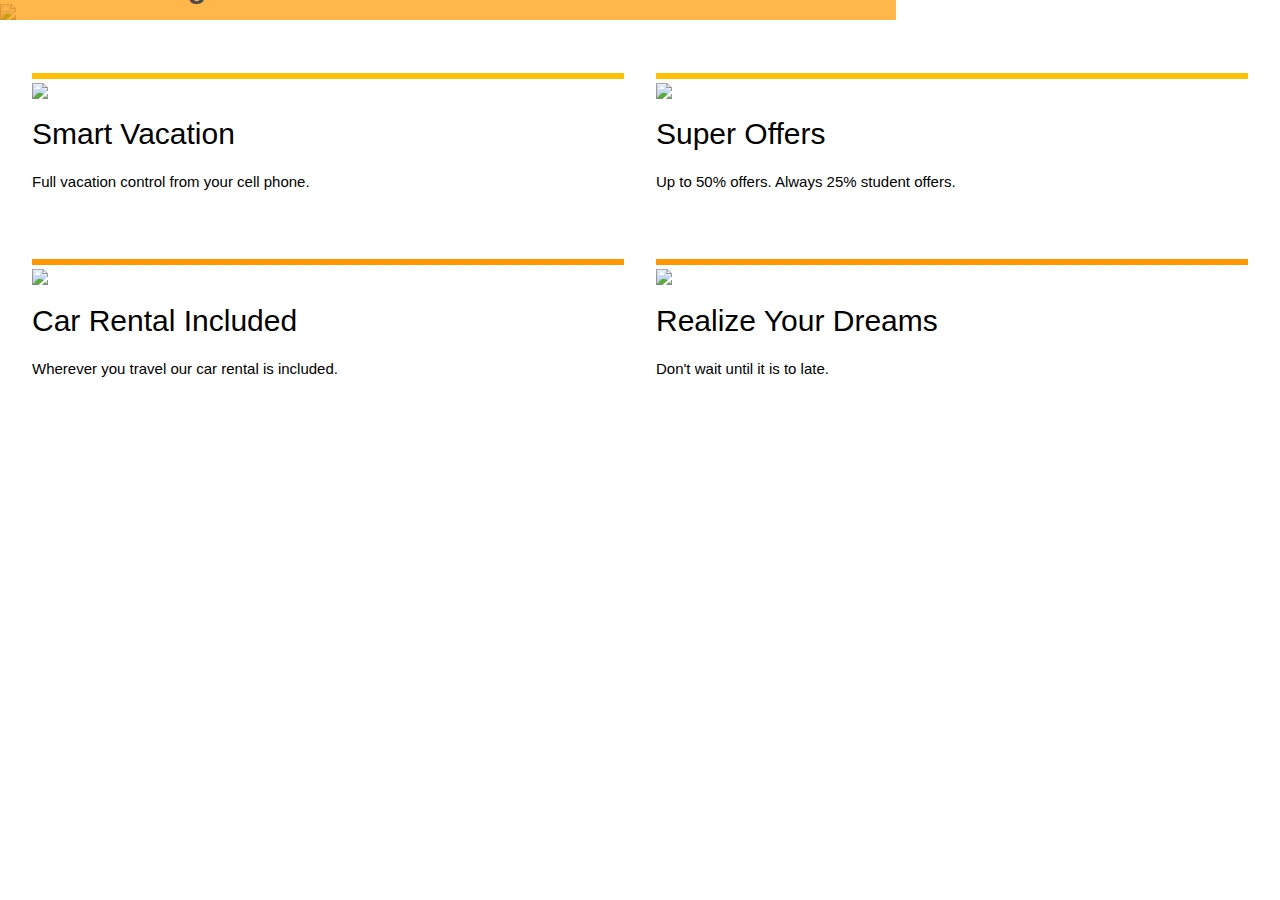
==== index.html @ c0e0bb32 "Create index.html" ====
<!DOCTYPE html>
<html>
<head>
<title>W3.CSS Template</title>
<meta charset="UTF-8">
<meta name="viewport" content="width=device-width, initial-scale=1">
<link rel="stylesheet" href="https://www.w3schools.com/w3css/4/w3.css">
</head>
<body>

<div class="w3-display-container" style="margin-bottom:50px">
  <img src="/w3images/beach3.jpg" style="width:100%">
  <div class="w3-display-bottomleft w3-container w3-amber w3-hover-orange w3-hide-small"
   style="bottom:10%;opacity:0.7;width:70%">
  <h2><b>4 Good Reasons<br>For travelling with us</b></h2>
</div>
</div>

<div class="w3-row w3-container" style="margin:50px 0">
<div class="w3-half w3-container">
  <div class="w3-topbar w3-border-amber">
    <img src="/w3images/cellphone.jpg" style="width:100%">
    <h2>Smart Vacation</h2>
    <p>Full vacation control from your cell phone.</p>
  </div>
</div>

<div class="w3-half w3-container">
  <div class="w3-topbar w3-border-amber">
    <img src="/w3images/sealions.jpg" style="width:100%">
    <h2>Super Offers</h2>
    <p>Up to 50% offers. Always 25% student offers.</p>
  </div>
</div>
</div>

<div class="w3-row w3-container" style="margin:50px 0">
<div class="w3-half w3-container">
  <div class="w3-topbar w3-border-orange">
    <img src="/w3images/truck.jpg" style="width:100%">
    <h2>Car Rental Included</h2>
    <p>Wherever you travel our car rental is included.</p>
  </div>
</div>

<div class="w3-half w3-container">
  <div class="w3-topbar w3-border-orange">
    <img src="/w3images/nowornever.jpg" style="width:100%">
    <h2>Realize Your Dreams</h2>
    <p>Don't wait until it is to late.</p>
    </div>
</div>
</div>

</body>
</html>
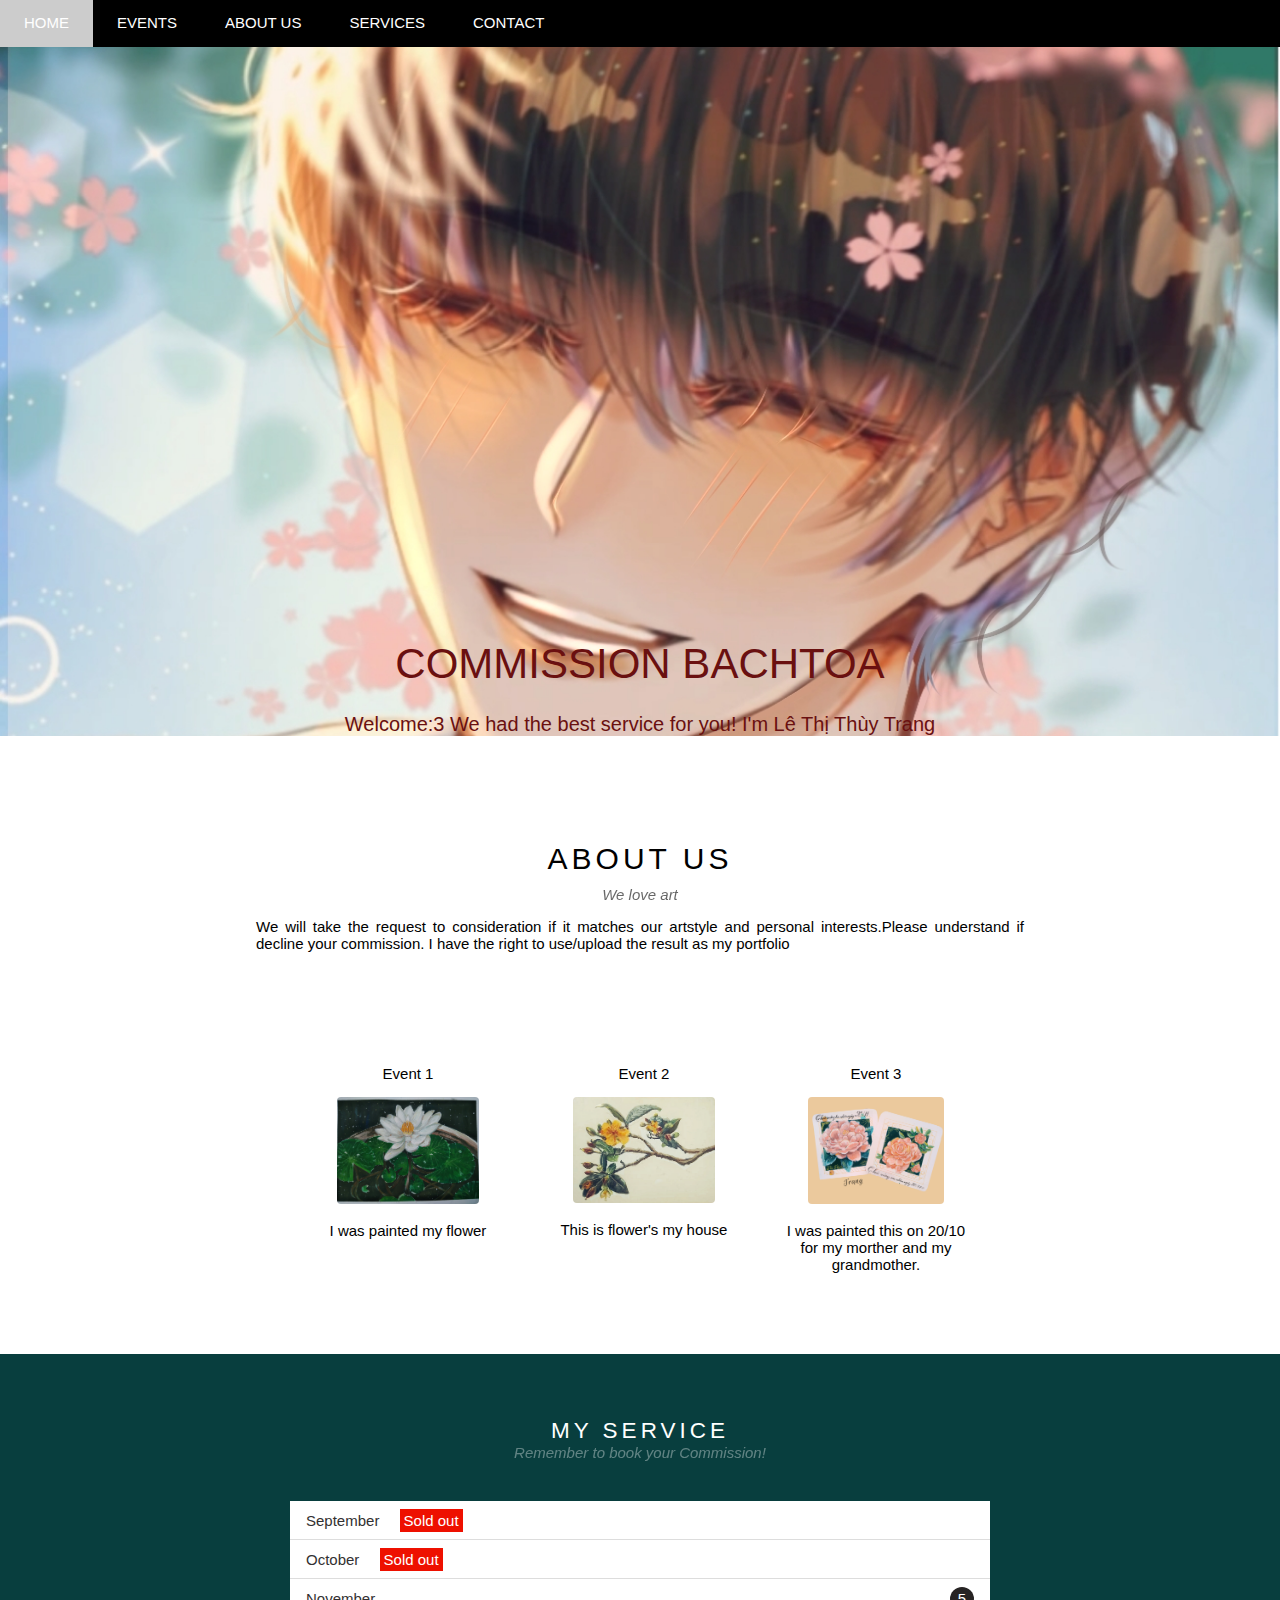
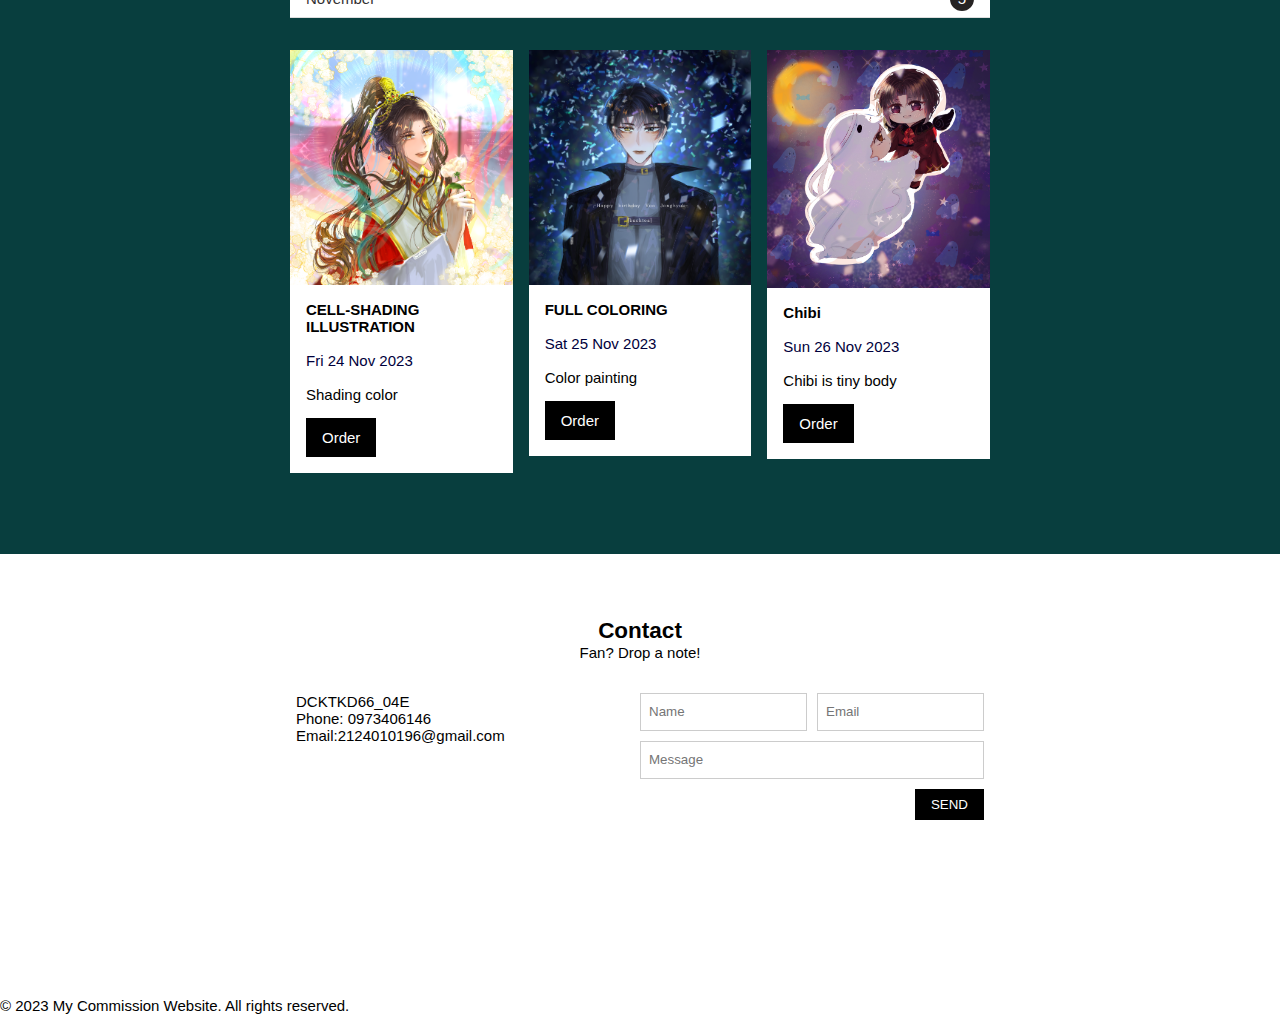
==== commit d7c99c36: "thay doi" ====
--- a/index.html
+++ b/index.html
@@ -1,56 +1,146 @@
 <!DOCTYPE html>
-<html>
+<html lang="en">
 <head>
-<title>W3.CSS Template</title>
-<meta charset="UTF-8">
-<meta name="viewport" content="width=device-width, initial-scale=1">
-<link rel="stylesheet" href="https://www.w3schools.com/w3css/4/w3.css">
+    <meta charset="UTF-8">
+    <meta name="viewport" content="width=device-width, initial-scale=1.0">
+    <title>Commission Open</title>
+    <link rel="stylesheet" href="./css/style.css">
+
 </head>
 <body>
-
-<div class="w3-display-container" style="margin-bottom:50px">
-  <img src="/w3images/beach3.jpg" style="width:100%">
-  <div class="w3-display-bottomleft w3-container w3-amber w3-hover-orange w3-hide-small"
-   style="bottom:10%;opacity:0.7;width:70%">
-  <h2><b>4 Good Reasons<br>For travelling with us</b></h2>
+    <div class="header">
+        
+        <div class="nav">
+            </a>
+        <ul class="nav_items">
+        <li class="nav_item"><a href="">Home</a></li>
+        <li class="nav_item"><a href="#events">Events</a></li>
+        <li class="nav_item"><a href="#about">About Us</a></li>
+        <li class="nav_item"><a href="#services">Services</a></li>
+        <li class="nav_item"><a href="#contact">Contact</a></li>
+        </ul>
+        <a href="" class="search-button">
+            <i class="fa-solid fa-magnifying-glass"></i>
+        </a>
+    </div>
+   
+</div>
+ </div>   
+ <div class="banner" id="banner" >
+    <div class="text-banner">
+        <div class="text-heading">COMMISSION BACHTOA</div>
+        <div class="text-dcr">Welcome:3 We had the best service for you! I'm Lê Thị Thùy Trang</div>
+    </div>
+ </div>
+    </div>
+</div>
 </div>
 </div>
 
-<div class="w3-row w3-container" style="margin:50px 0">
-<div class="w3-half w3-container">
-  <div class="w3-topbar w3-border-amber">
-    <img src="/w3images/cellphone.jpg" style="width:100%">
-    <h2>Smart Vacation</h2>
-    <p>Full vacation control from your cell phone.</p>
-  </div>
-</div>
-
-<div class="w3-half w3-container">
-  <div class="w3-topbar w3-border-amber">
-    <img src="/w3images/sealions.jpg" style="width:100%">
-    <h2>Super Offers</h2>
-    <p>Up to 50% offers. Always 25% student offers.</p>
-  </div>
-</div>
-</div>
-
-<div class="w3-row w3-container" style="margin:50px 0">
-<div class="w3-half w3-container">
-  <div class="w3-topbar w3-border-orange">
-    <img src="/w3images/truck.jpg" style="width:100%">
-    <h2>Car Rental Included</h2>
-    <p>Wherever you travel our car rental is included.</p>
-  </div>
-</div>
-
-<div class="w3-half w3-container">
-  <div class="w3-topbar w3-border-orange">
-    <img src="/w3images/nowornever.jpg" style="width:100%">
-    <h2>Realize Your Dreams</h2>
-    <p>Don't wait until it is to late.</p>
+ <div class="main">
+    <div class="about"></div>
+    <div class="main">
+        <div class="about" id="about">
+        <h2 class="about__title">About Us</h2>
+        <p class="about__desc">We love art</p>
+        <p class="about__content">We will take the request to consideration if it matches our artstyle and personal interests.Please understand if decline your commission. I have the right to use/upload the result as my portfolio</p></div>
+    <div class="main">
+        <div class="events" id="events">
+            <div class="members">
+                <div class="member">
+                    <p>Event 1</p>
+                    <img src="./images/event1.png" alt="">
+                    <p>I was painted my flower</p>
+                </div>
+                <div class="member">
+                    <p>Event 2</p>
+                    <img src="./images/event2.png" alt="">
+                    <p>This is flower's my house</p>
+                </div>
+                <div class="member">
+                    <p>Event 3</p>
+                    <img src="./images/event3.png" alt="">
+                    <p>I was painted this on 20/10 for my morther and my grandmother.</p>
+                </div>
+            </div>
+        </div>
+        <div class="services" id="services">
+           <h2 class="heading text-white">MY SERVICE</h2>
+           <p class="sub text-white"><i class="sub">Remember to book your Commission!</i></p>
+           <ul class="waitlist">
+            <li>September <span class="Sold-out">Sold out</span></li>
+            <li>October <span class="Sold-out">Sold out</span></li>
+            <li>November <span class="quantity">5</span></li>
+           </ul>
+           <div class="row service">
+            <div class="service-item">
+                <img src="./images/service1.png" alt="CELL-SHADING ILLUSTRATION" class="service-img">
+                <div class="service-body">
+                    <h3 class="service-heading">CELL-SHADING ILLUSTRATION</h3>
+                    <p class="service-time">Fri 24 Nov 2023</p>
+                    <p class="service-desc">Shading color</p>
+                    <a href="#" class="service-btn">Order</a>
+                </div>
+            </div>
+            <div class="service-item">
+                <img src="./images/service2.png" alt="FULL COLORING" class="service-img">
+                <div class="service-body">
+                    <h3 class="service-heading">FULL COLORING</h3>
+                    <p class="service-time">Sat 25 Nov 2023</p>
+                    <p class="service-desc">Color painting</p>
+                    <a href="#" class="service-btn">Order</a>
+                </div>
+            </div>
+            <div class="service-item">
+                <img src="./images/servive3.png"alt="CHIBI" class="service-img">
+                <div class="service-body">
+                    <h3 class="service-heading">Chibi</h3>
+                    <p class="service-time">Sun 26 Nov 2023</p>
+                    <p class="service-desc">Chibi is tiny body</p>
+                    <a href="#" class="service-btn">Order</a>
+                </div>
+            </div>
+           </div>
+                </div>
+            </div>
+            </div>
+        </div>
+        <div class="contact" id="contact">
+            <h2 class="commission__title">Contact</h2>
+            <p class="commission__desc">Fan? Drop a note!</p>
+            <div>
+                <div class="contact__info">
+                    <p><i class="fa-solid fa-location-dot"></i>DCKTKD66_04E</p>
+                    <p><i class="fa-solid fa-phone"></i> Phone: 0973406146</p>
+                    <p><i class="fa-solid fa-envelope"></i> Email:2124010196@gmail.com</p>
+                </div>
+                <form action="" class="contact__form">
+                    <div>
+                        <input type="text" placeholder="Name">
+                        <input type="text" placeholder="Email">
+                    </div>
+                    <input type="text" placeholder="Message">
+                    <input type="submit" value="SEND">
+                </form>
+            </div>
+        </div>
     </div>
 </div>
-</div>
-
+    </div>
+    </body>
+ <div class="footer" id="footer">
+    <div class="img">
+        <img src="./images/footer.jpg" alt="" style="width:100%;">
+    </div>
+    <div class="social-link">
+        <a href="https://www.facebook.com/tham.thanhthu.336"><i class="fa-brands fa-facebook"></i></a>
+        <a href="https://www.instagram.com/bachtoa/"><i class="fa-brands fa-instagram"></i></a>
+        <a href=""><i class="fa-brands fa-square-snapchat"></i></a>
+        <a href="https://twitter.com/higo_sakura"><i class="fa-brands fa-twitter"></i></a>
+    </div>
+    <p>&copy; 2023 My Commission Website. All rights reserved.</p>
+ </div>
+    </div>
+ </div>
 </body>
 </html>
--- a/css/style.css
+++ b/css/style.css
@@ -0,0 +1,453 @@
+/* Media queries */
+ 
+@media screen {
+    section {
+        width: auto;
+        float: none;
+    }
+    aside {
+        display: none;
+    }
+}
+@media screen and (min-width: 400px) {
+    section {
+        width: auto;
+        float: none;
+    }
+    aside {
+        width: auto;
+        height: 200px;
+        float: none;
+        display: block;
+    }
+ 
+}
+ 
+@media screen and (min-width: 800px) {
+    section {
+        width: 78%;
+        float: left;
+    }
+    aside {
+        width: 20%;
+        height: 300px;
+        float: right;
+        display: block;
+    }
+}
+*{
+    padding: 0;
+    margin: 0;
+    box-sizing: border-box;
+}
+
+html{
+    font-size: 15px;
+    font-family: Verdana, Geneva, Tahoma, sans-serif;
+}
+
+.header{
+
+}
+
+.header .nav{
+    height: 46.5px;
+    background-color: black;
+    display: flex;
+    flex-direction: row;
+    justify-content: space-between;
+    position: fixed;
+    width: 100%;
+}
+
+.nav .nav_items {
+    display: flex;
+    flex-direction: row;
+    list-style: none;
+}
+
+.nav_items .nav_item{
+    position: relative;
+}
+.nav_item >a{
+    color: #fff;
+    text-decoration: none;
+    text-transform: uppercase;
+    line-height: 46.5px;
+    padding: 0 24px;
+    display: block;
+}
+
+.nav_items .nav_item:hover {
+    background-color: #ccc;
+}
+
+.nav_item .nav_item >a:hover {
+    color: #ccc;
+}
+
+.nav_items .nav_item:hover .sub-menu{
+    display: block;
+}
+.nav_item .sub-menu{
+    width: 160px;
+    list-style: none;
+    background-color: #fff;
+    position: absolute;
+    top: 100%;
+    left: 0;
+    display: none;
+}
+
+.sub-menu .sub-menu_item{
+    line-height: 1.5;
+    padding: 8px 16px;
+}
+
+.sub-menu .sub-menu_item:hover {
+    background-color: #ccc;
+    cursor: pointer;
+}
+
+.sub-menu .sub-menu_item:hover{
+    background-color: #ccc;
+    cursor: pointer;
+}
+.nav .search-button {
+    color: #fff;
+    line-height: 46.5px;
+    padding: 0 24px;
+}
+
+.nav .search-button:hover{
+    background-color: red;
+}
+
+.banner {
+    padding-top: 50%;
+    background-color: #585555;
+    background-image: url("/images/about.jpg");
+    text-align: center;
+    background-repeat: no-repeat;
+    background-size:cover;
+}
+.banner .text-banner {
+    position: top;
+    bottom: 46px;
+    color:rgb(106, 16, 16);
+    width: 100%;
+}
+.text-heading {
+    font-weight: 500px;
+    font-size: 42px;
+}
+.text-dcr {
+    margin-top: 25px;
+    font-size: 20px;
+}
+.about .about__content {
+    text-align: justify;
+}
+
+
+
+ .main .about__title {
+    font-family: "Segoe UI", Arial, sans-serif;
+    font-size: 30px;
+    font-weight: 400;
+    margin: 10px 0;
+    text-transform: uppercase;
+    letter-spacing: 4px;
+    
+}
+.main.about_desc{
+    font-style: italic;
+    opacity: 0.6;
+    margin: 15px 0;
+}
+    .main .about {
+        max-width: 800px;
+        padding: 32px 16px;
+        text-align: center;
+        margin: auto;
+    }
+    .about .members {
+        display: flex;
+        padding: 34px;
+    }
+    .main .events {
+        max-width: 800px;
+        padding: 32px 16px;
+        text-align: center;
+        margin: auto;}
+    .events .members {
+        display: flex;
+        padding: 34px;}
+    .member > img {
+        width: 60%;
+        border-radius: 4px;
+    }
+    .member > p{
+        margin: 15px;
+    }
+    .contact .contact{
+        padding: 64px 16px;
+        max-width: 800px;
+    }
+    .main .services {
+        height: 800px;
+        width: 100%;
+        background-color:rgb(8, 62, 62);
+        padding-top: 64px;
+        font-family: Verdana, Geneva, Tahoma, sans-serif;
+    }
+    .main .services .heading {
+        text-align: center;
+        letter-spacing: 4px;
+        font-family: Arial, Helvetica, sans-serif;
+        font-weight: 400;
+    }
+    .main .services .sub {
+        text-align: center;
+        opacity: 0.60; 
+    }
+    .waitlist {
+        color: #333131;
+        width: 700px;
+        background-color: #fff;
+        margin-top: 40px;
+        margin-left: auto;
+        margin-right: auto;
+    }
+    .waitlist li {
+        font-size: 15px;
+        padding: 10.5px 16px;
+        border-bottom: 1px solid #ddd;
+        list-style-type: none;
+    }
+
+    .waitlist li .Sold-out {
+        background-color: #ee1000;
+        color: #fff;
+        padding: 3px 4px;
+        margin-left: 16px;
+
+    }
+
+    .waitlist .quantity {
+        float: right;
+        width: 24px;
+        height: 24px;
+        background-color: #262323;
+        color: #fff;
+        border-radius: 50%;
+        text-align: center;
+        line-height: 24px;
+        margin-top: -3px;
+
+    }
+    .services .service {
+        width: 716px;
+        margin-top: 32px;
+        margin-left: auto;
+        margin-right: auto;
+        padding-bottom: 48px;
+    }
+    .services .service-item {
+        float: left;
+        width: 33.33333%;
+        padding: 0 8px;
+    }
+    .services .service-img{
+        width: 100%;
+        display: block;
+    }
+    .services .service-img:hover {
+        opacity: 0.6;
+    }
+    .services .service-body{
+        padding: 16px;
+        font-size: 15px;
+        background-color: #fff;
+    }
+    .service-heading{
+        font-size: 15px;
+        font-weight: 550;
+    }
+    .service-time{
+        margin-top: 15px;
+        color:rgb(0, 0, 59);
+        line-height: 1.4;
+
+    }
+    .service-desc{
+        margin-top: 15px;
+    }
+    .service-btn{
+        color: #fff;
+        background-color: #000;
+        text-decoration: none;
+        padding: 11px 16px;
+        display: inline-block;
+        margin-top: 15px;
+    }
+    .service-btn:hover{
+        color: #000;
+        background-color: #ccc;
+    }
+    .text-white{
+        color: #fff; 
+    }
+    
+.main .contact {
+    padding: 64px 16px;
+    max-width: 800px;
+    margin: auto;
+    text-align: center;
+}
+.main .commission__title {
+    font-family: "Segoe UI", Arial, sans-serif;
+    font-size: 30px;
+    font-weight: 400;
+    margin: 10px 0;
+    text-transform: uppercase;
+    letter-spacing: 4px;
+}
+.main .commission__desc {
+    font-style: italic;
+    opacity: 0.6;
+    margin-bottom: 15px;
+}
+.contact > div {
+    display: flex;
+    text-align: start;
+    padding: 32px 0;
+}
+.contact > div > * {
+    flex: 1;
+}
+.contact .contact__form {
+    display: flex;
+    flex-direction: column;
+    align-items: end;
+}
+.contact__form > div {
+    display: flex;
+}
+.contact__form input[type=text] {
+    padding: 8px;
+    border: 1px solid #ccc;
+    line-height: 1.5;
+    margin-bottom: 10px;
+    width: 100%;
+}
+.contact__form input[type=submit] {
+    padding: 8px 16px;
+    background-color: #000;
+    border: none;
+    color: #fff;
+    width: fit-content;
+}
+
+.pull-right {
+    float: right !important
+}
+.row {
+    margin-left: -8px;
+    margin-right: 8px;
+}
+.col {
+    float: left;
+    padding-left: 8px;
+    padding-right: 8px;
+    text-align: left;
+}
+.col-half{
+    width: 50%;
+}
+.col-full {
+    width: 100%;
+}
+.contact-content {
+    margin-top: 48px; 
+}
+.contact {
+    padding: 64px 16px;
+    margin: auto;
+    text-align: center;
+}
+.about__title {
+    font-family: "Segoe UI", Arial, sans-serif;
+    font-size: 30px;
+    font-weight: 400;
+    margin: 10px 0;
+    text-transform: uppercase;
+    letter-spacing: 4px;
+}
+.about__desc {
+    font-style: italic;
+    opacity: 0.6;
+    margin-bottom: 15px;
+}
+.contact > div {
+    display: flex;
+    text-align: start;
+    padding: 32px 0;
+    margin-left: 280px;
+    margin-right: 280px;
+}
+.contact > div > * {
+    flex: 1;
+}
+.contact__form > div {
+    display: flex;
+}
+.contact__form input[type=text] {
+    padding: 8px;
+    border: 1px solid #ccc;
+    line-height: 1.5;
+    margin-bottom: 10px;
+    width: 100%;
+}
+.contact__form input[type=submit] {
+    padding: 8px 16px;
+    background-color: #000;
+    border: none;
+    color: #fff;
+    width: fit-content;
+}
+.contact__form > div :first-child {
+    margin-right: 10px;
+}
+.contact__form input[type=submit]:hover {
+    opacity: 0.6;
+}
+.social-link {
+    padding-top: 64px;
+    padding-left: 16px;
+    padding-right: 16px;
+    text-align: center;
+    font-size: 24px;
+    color: #757575;
+}
+.copy {
+    padding-bottom: 64px;
+    padding-top: 25px;
+    padding-left: 16px;
+    padding-right: 16px;
+    text-align: center;
+    color: rgba(0, 0, 0, 0.6);
+}
+.social-link a {
+    color: rgba(0, 0, 0, 0.6);
+}
+.social-link a:hover {
+    opacity: 0.4;
+}
+.copy a {
+    color: rgba(0, 0, 0, 0.6);
+}
+.copy a:hover{
+    opacity: 0.4;
+}
+
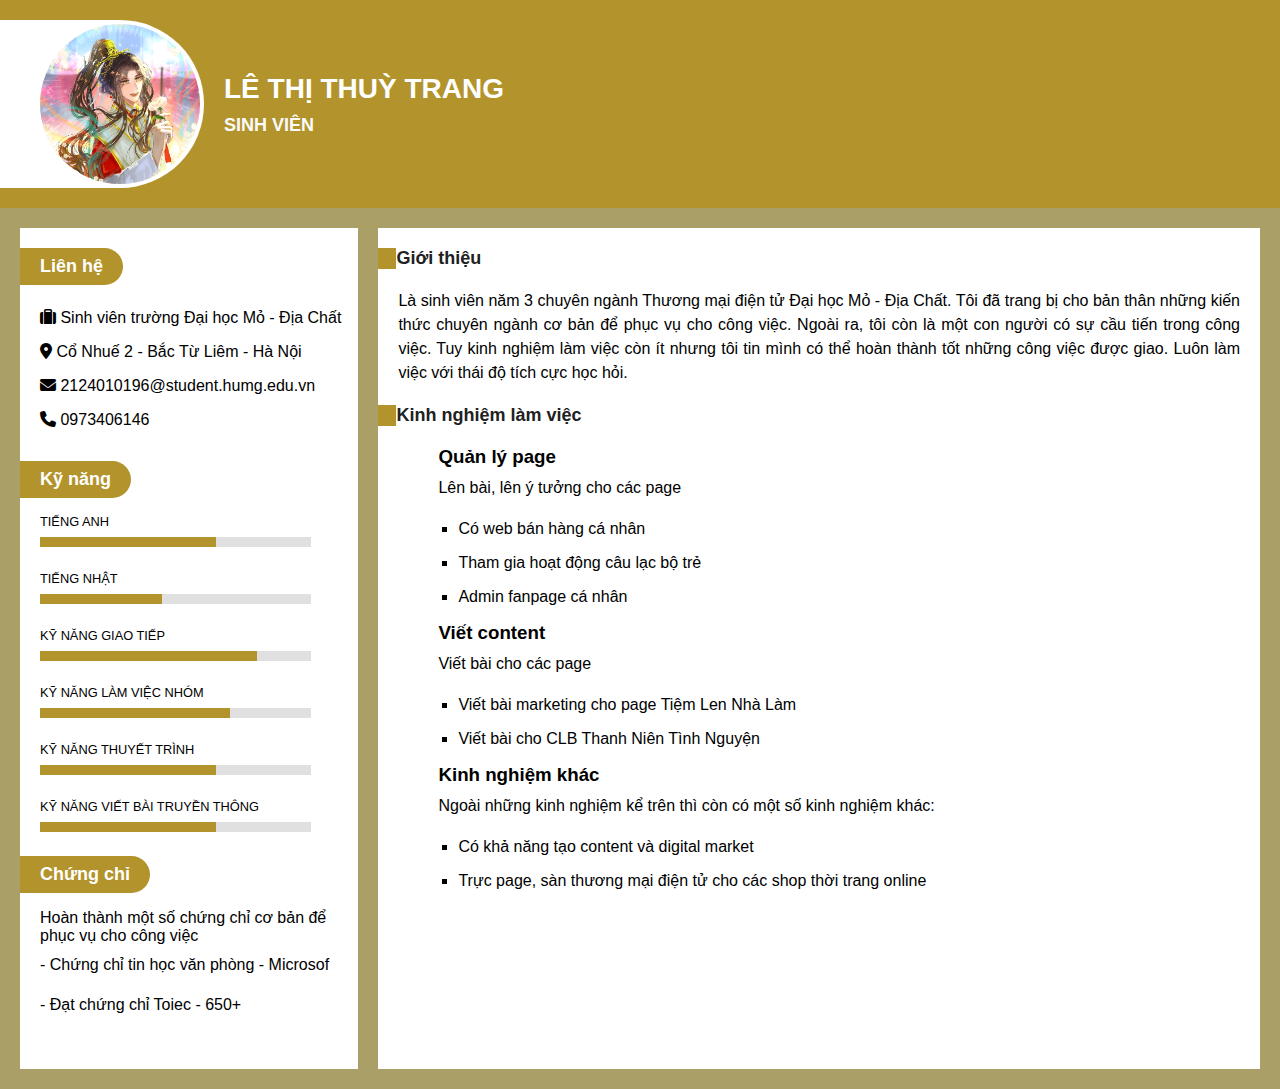
==== commit 70e00f40: "them cv" ====
--- a/index.html
+++ b/index.html
@@ -3,144 +3,179 @@
 <head>
     <meta charset="UTF-8">
     <meta name="viewport" content="width=device-width, initial-scale=1.0">
-    <title>Commission Open</title>
     <link rel="stylesheet" href="./css/style.css">
-
+    <link rel="stylesheet" href="https://cdnjs.cloudflare.com/ajax/libs/font-awesome/6.4.2/css/all.min.css">
+    <title>My CV</title>
 </head>
 <body>
-    <div class="header">
-        
-        <div class="nav">
-            </a>
-        <ul class="nav_items">
-        <li class="nav_item"><a href="">Home</a></li>
-        <li class="nav_item"><a href="#events">Events</a></li>
-        <li class="nav_item"><a href="#about">About Us</a></li>
-        <li class="nav_item"><a href="#services">Services</a></li>
-        <li class="nav_item"><a href="#contact">Contact</a></li>
-        </ul>
-        <a href="" class="search-button">
-            <i class="fa-solid fa-magnifying-glass"></i>
-        </a>
-    </div>
-   
-</div>
- </div>   
- <div class="banner" id="banner" >
-    <div class="text-banner">
-        <div class="text-heading">COMMISSION BACHTOA</div>
-        <div class="text-dcr">Welcome:3 We had the best service for you! I'm Lê Thị Thùy Trang</div>
-    </div>
- </div>
-    </div>
-</div>
-</div>
-</div>
+    <body>
+		<header>
+			<div class="img-container">
+				<img src="./images/service1.png" alt="" class="img avatar" />
+			</div>
+			<div class="title-container">
+				<h1>Lê Thị Thuỳ Trang</h1>
+				<h2>Sinh viên</h2>
+			</div>
+		</header>
 
- <div class="main">
-    <div class="about"></div>
-    <div class="main">
-        <div class="about" id="about">
-        <h2 class="about__title">About Us</h2>
-        <p class="about__desc">We love art</p>
-        <p class="about__content">We will take the request to consideration if it matches our artstyle and personal interests.Please understand if decline your commission. I have the right to use/upload the result as my portfolio</p></div>
-    <div class="main">
-        <div class="events" id="events">
-            <div class="members">
-                <div class="member">
-                    <p>Event 1</p>
-                    <img src="./images/event1.png" alt="">
-                    <p>I was painted my flower</p>
-                </div>
-                <div class="member">
-                    <p>Event 2</p>
-                    <img src="./images/event2.png" alt="">
-                    <p>This is flower's my house</p>
-                </div>
-                <div class="member">
-                    <p>Event 3</p>
-                    <img src="./images/event3.png" alt="">
-                    <p>I was painted this on 20/10 for my morther and my grandmother.</p>
-                </div>
-            </div>
-        </div>
-        <div class="services" id="services">
-           <h2 class="heading text-white">MY SERVICE</h2>
-           <p class="sub text-white"><i class="sub">Remember to book your Commission!</i></p>
-           <ul class="waitlist">
-            <li>September <span class="Sold-out">Sold out</span></li>
-            <li>October <span class="Sold-out">Sold out</span></li>
-            <li>November <span class="quantity">5</span></li>
-           </ul>
-           <div class="row service">
-            <div class="service-item">
-                <img src="./images/service1.png" alt="CELL-SHADING ILLUSTRATION" class="service-img">
-                <div class="service-body">
-                    <h3 class="service-heading">CELL-SHADING ILLUSTRATION</h3>
-                    <p class="service-time">Fri 24 Nov 2023</p>
-                    <p class="service-desc">Shading color</p>
-                    <a href="#" class="service-btn">Order</a>
-                </div>
-            </div>
-            <div class="service-item">
-                <img src="./images/service2.png" alt="FULL COLORING" class="service-img">
-                <div class="service-body">
-                    <h3 class="service-heading">FULL COLORING</h3>
-                    <p class="service-time">Sat 25 Nov 2023</p>
-                    <p class="service-desc">Color painting</p>
-                    <a href="#" class="service-btn">Order</a>
-                </div>
-            </div>
-            <div class="service-item">
-                <img src="./images/servive3.png"alt="CHIBI" class="service-img">
-                <div class="service-body">
-                    <h3 class="service-heading">Chibi</h3>
-                    <p class="service-time">Sun 26 Nov 2023</p>
-                    <p class="service-desc">Chibi is tiny body</p>
-                    <a href="#" class="service-btn">Order</a>
-                </div>
-            </div>
-           </div>
-                </div>
-            </div>
-            </div>
-        </div>
-        <div class="contact" id="contact">
-            <h2 class="commission__title">Contact</h2>
-            <p class="commission__desc">Fan? Drop a note!</p>
-            <div>
-                <div class="contact__info">
-                    <p><i class="fa-solid fa-location-dot"></i>DCKTKD66_04E</p>
-                    <p><i class="fa-solid fa-phone"></i> Phone: 0973406146</p>
-                    <p><i class="fa-solid fa-envelope"></i> Email:2124010196@gmail.com</p>
-                </div>
-                <form action="" class="contact__form">
-                    <div>
-                        <input type="text" placeholder="Name">
-                        <input type="text" placeholder="Email">
-                    </div>
-                    <input type="text" placeholder="Message">
-                    <input type="submit" value="SEND">
-                </form>
-            </div>
-        </div>
-    </div>
-</div>
-    </div>
-    </body>
- <div class="footer" id="footer">
-    <div class="img">
-        <img src="./images/footer.jpg" alt="" style="width:100%;">
-    </div>
-    <div class="social-link">
-        <a href="https://www.facebook.com/tham.thanhthu.336"><i class="fa-brands fa-facebook"></i></a>
-        <a href="https://www.instagram.com/bachtoa/"><i class="fa-brands fa-instagram"></i></a>
-        <a href=""><i class="fa-brands fa-square-snapchat"></i></a>
-        <a href="https://twitter.com/higo_sakura"><i class="fa-brands fa-twitter"></i></a>
-    </div>
-    <p>&copy; 2023 My Commission Website. All rights reserved.</p>
- </div>
-    </div>
- </div>
+		<div class="container">
+			<div class="sider">
+				<div class="sider-content">
+					<h1 class="tag-fill">Liên hệ</h1>
+					<div class="tag-content">
+						<ul>
+							<li><i class="fa-solid fa-suitcase"></i> Sinh viên trường Đại học Mỏ - Địa Chất </li>
+							<li><i class="fa-solid fa-location-dot"></i> Cổ Nhuế 2 - Bắc Từ Liêm - Hà Nội </li>
+							<li><i class="fa-solid fa-envelope"></i> 2124010196@student.humg.edu.vn</li>
+							<li><i class="fa-solid fa-phone"></i> 0973406146</li>
+		
+						</ul>
+					</div>
+				</div>
+				<div class="sider-content">
+					<h1 class="tag-fill">Kỹ năng</h1>
+					<div class="tag-content progress-container">
+						<p class="progress-title">Tiếng Anh</p>
+						<div class="progress-wrap">
+							<div class="progress" style="width: 65%"></div>
+						</div>
+					</div>
+					<div class="tag-content progress-container">
+						<p class="progress-title">Tiếng Nhật</p>
+						<div class="progress-wrap">
+							<div class="progress" style="width: 45%"></div>
+						</div>
+					</div>
+                    <div class="tag-content progress-container">
+						<p class="progress-title">Kỹ năng giao tiếp</p>
+						<div class="progress-wrap">
+							<div class="progress" style="width: 80%"></div>
+						</div>
+					</div>
+                    <div class="tag-content progress-container">
+						<p class="progress-title">Kỹ năng làm việc nhóm</p>
+						<div class="progress-wrap">
+							<div class="progress" style="width: 70%"></div>
+						</div>
+					</div>
+                    <div class="tag-content progress-container">
+						<p class="progress-title">Kỹ năng thuyết trình</p>
+						<div class="progress-wrap">
+							<div class="progress" style="width: 65%"></div>
+						</div>
+					</div>
+                    <div class="tag-content progress-container">
+						<p class="progress-title">Kỹ năng viết bài truyền thông</p>
+						<div class="progress-wrap">
+							<div class="progress" style="width: 65%"></div>
+						</div>
+					</div>
+					
+				</div>
+				<div class="sider-content">
+					<h1 class="tag-fill">Chứng chỉ</h1>
+					<div class="tag-content">
+						<p>
+							Hoàn thành một số chứng chỉ cơ bản để phục vụ cho công việc
+						</p>
+						<ul class="text-content">
+							<li>- Chứng chỉ tin học văn phòng - Microsof </li>
+							<li>- Đạt chứng chỉ Toiec - 650+</li>
+						</ul>
+					</div>
+                   
+				</div>
+			</div>
+			<div class="content">
+				<div>
+					<h1 class="tag">Giới thiệu</h1>
+					<p class="text-content">
+						Là sinh viên năm 3 chuyên ngành Thương mại điện tử Đại học Mỏ - Địa Chất. Tôi đã trang bị cho bản 
+                        thân những kiến thức chuyên ngành cơ bản để phục vụ cho công việc. Ngoài ra, tôi còn là một con người 
+                        có sự cầu tiến trong công việc. Tuy kinh nghiệm làm việc còn ít nhưng tôi tin mình có thể hoàn thành
+                        tốt những công việc được giao. Luôn làm việc với thái độ tích cực học hỏi.
+					</p>
+				</div>
+				<div class="description-content">
+					<h1 class="tag"></h1>
+					<ul>
+						<li>
+							<div class="tabbar-title">
+								<!-- <p class="text-date">10/12/2023 -14/12/2023</p> -->
+							</div>
+							
+						</li>
+					</ul>
+				</div>
+                <div class="description-content">
+					<h1 class="tag">Kinh nghiệm làm việc</h1>
+					<ul>
+						<li>
+							<div class="tabbar-title">
+								
+							</div>
+							<h3>Quản lý page</h3>
+							<p class="text-content">
+								Lên bài, lên ý tưởng cho các page
+							</p>
+							<ul>
+								<li>
+									Có web bán hàng cá nhân
+								</li>
+								<li>
+									Tham gia hoạt động câu lạc bộ trẻ
+								</li>
+								<li>
+									Admin fanpage cá nhân
+								</li>
+							</ul>
+						</li>
+					</ul>
+                    <ul>
+						<li>
+							<div class="tabbar-title">
+								
+							</div>
+							<h3>Viết content</h3>
+							<p class="text-content">
+								Viết bài cho các page
+							</p>
+							<ul>
+								<li>
+									Viết bài marketing cho page Tiệm Len Nhà Làm
+								</li>
+								<li>
+									Viết bài cho CLB Thanh Niên Tình Nguyện
+								</li>
+								
+							</ul>
+                            
+						</li>
+					</ul>
+                    <ul>
+						<li>
+							<div class="tabbar-title">
+								
+							</div>
+							<h3>Kinh nghiệm khác</h3>
+							<p class="text-content">
+								Ngoài những kinh nghiệm kể trên thì còn có một số kinh nghiệm khác:
+							</p>
+							<ul>
+								<li>
+									Có khả năng tạo content và digital market
+								</li>
+								<li>
+									Trực page, sàn thương mại điện tử cho các shop thời trang online
+								</li>
+								
+							</ul>
+                            
+						</li>
+					</ul>
+				</div>
+			</div>
+		</div>
 </body>
-</html>
+</html>--- a/css/style.css
+++ b/css/style.css
@@ -1,453 +1,196 @@
-/* Media queries */
- 
-@media screen {
-    section {
-        width: auto;
-        float: none;
-    }
-    aside {
-        display: none;
-    }
-}
-@media screen and (min-width: 400px) {
-    section {
-        width: auto;
-        float: none;
-    }
-    aside {
-        width: auto;
-        height: 200px;
-        float: none;
-        display: block;
-    }
- 
-}
- 
-@media screen and (min-width: 800px) {
-    section {
-        width: 78%;
-        float: left;
-    }
-    aside {
-        width: 20%;
-        height: 300px;
-        float: right;
-        display: block;
-    }
-}
-*{
+body{
+    margin: 0;
+    background-color: #f9f9f9;
+  }
+  
+  *{
+    font-family: Arial, Helvetica, sans-serif;
+    margin: 0;
+  }
+  
+  header {
+    padding: 20px 0;
+    background-color: #b3932b;
+    display: flex;
+  }
+  /* 
+  p{
+    padding: 0 10px;
+    margin-bottom: 20px;
+    text-align: justify;
+  } */
+  
+  .text-content{
+    padding: 0 20px;
+    margin-bottom: 20px;
+    text-align: justify;
+    line-height: 24px;
+  }
+  
+  .img-container {
+    background-color: white;
+    padding: 4px;
+    padding-left: 40px;
+    display: flex;
+    justify-content: center;
+    align-items: center;
+    border-top-right-radius: 100px;
+    border-bottom-right-radius: 100px;
+  }
+  
+  .title-container{
+    padding: 0 20px;
+    display: flex;
+    justify-content: center;
+    flex-direction: column;
+  }
+  
+  .title-container h1, .title-container h2{
+    color: white;
+    font-size: 28px;
+    text-transform: uppercase;
+    font-weight: 600;
+  }
+  
+  .title-container h2{
+    font-size: 18px;
+    
+    color: #fafafa;
+    margin-top: 10px;
+  }
+  
+  .img, .avatar{
+    width: 160px;
+    height: 160px;
+    object-fit: cover;
+    border-radius: 100px;
+  }
+  
+  .container{
+    padding: 20px;
+    background-color: #aaa067;
+    display: flex;
+  
+  }
+  
+  .sider, .content{
+     background-color: white;
+      padding: 20px 0;
+      width: 100%;
+  }
+  
+  .sider {
+    width: calc(40% - 20px);
+    margin-right: 20px;
+   
+  }
+  
+  .content {
+    flex-grow: 1;
+   
+  }
+  
+  .tag-fill{
+    background-color: #b3932b;
+    padding: 8px 20px;
+    color: white;
+    font-size: 18px;
+    display: inline-block;
+    border-top-right-radius: 100px;
+    border-bottom-right-radius: 100px;
+  }
+  
+  .tag-content {
+    padding-left: 20px;
+    margin-top: 16px;
+    margin-bottom: 24px;
+  }
+  
+  .tag-content ul {
+    margin: 0;
     padding: 0;
+  }
+  
+  .tag-content ul li {
+    list-style-type: none;
+    padding: 8px 0
+  }
+  
+  .progress-container {
+    width: 80%;
+  }
+  
+  .progress-title{
+    text-transform: uppercase;
+    font-size: 0.8rem;
     margin: 0;
-    box-sizing: border-box;
-}
-
-html{
-    font-size: 15px;
-    font-family: Verdana, Geneva, Tahoma, sans-serif;
-}
-
-.header{
-
-}
-
-.header .nav{
-    height: 46.5px;
-    background-color: black;
+    padding: 0;
+  }
+  
+  .progress-wrap{
+    width: 100%;
+    height: 10px;
+    background-color: #e0e0e0;
+    margin-top: 8px;
+    margin-bottom: 16px;
+  }
+  
+  .progress{
+    width: 50%;
+    height: 10px;
+    background-color: #b3932b;
+  }
+  
+  .tag{
+    font-size: 18px;
+    color: #212121;
+    /* padding: 10px 20px; */
+    border-left: 18px solid #b3932b;
+    margin-bottom: 20px;
+  }
+  
+  .tabbar-title{
     display: flex;
-    flex-direction: row;
     justify-content: space-between;
-    position: fixed;
-    width: 100%;
-}
-
-.nav .nav_items {
-    display: flex;
-    flex-direction: row;
-    list-style: none;
-}
-
-.nav_items .nav_item{
-    position: relative;
-}
-.nav_item >a{
-    color: #fff;
-    text-decoration: none;
-    text-transform: uppercase;
-    line-height: 46.5px;
-    padding: 0 24px;
-    display: block;
-}
-
-.nav_items .nav_item:hover {
-    background-color: #ccc;
-}
-
-.nav_item .nav_item >a:hover {
-    color: #ccc;
-}
-
-.nav_items .nav_item:hover .sub-menu{
-    display: block;
-}
-.nav_item .sub-menu{
-    width: 160px;
-    list-style: none;
-    background-color: #fff;
-    position: absolute;
-    top: 100%;
-    left: 0;
-    display: none;
-}
-
-.sub-menu .sub-menu_item{
-    line-height: 1.5;
-    padding: 8px 16px;
-}
-
-.sub-menu .sub-menu_item:hover {
-    background-color: #ccc;
-    cursor: pointer;
-}
-
-.sub-menu .sub-menu_item:hover{
-    background-color: #ccc;
-    cursor: pointer;
-}
-.nav .search-button {
-    color: #fff;
-    line-height: 46.5px;
-    padding: 0 24px;
-}
-
-.nav .search-button:hover{
-    background-color: red;
-}
-
-.banner {
-    padding-top: 50%;
-    background-color: #585555;
-    background-image: url("/images/about.jpg");
-    text-align: center;
-    background-repeat: no-repeat;
-    background-size:cover;
-}
-.banner .text-banner {
-    position: top;
-    bottom: 46px;
-    color:rgb(106, 16, 16);
-    width: 100%;
-}
-.text-heading {
-    font-weight: 500px;
-    font-size: 42px;
-}
-.text-dcr {
-    margin-top: 25px;
-    font-size: 20px;
-}
-.about .about__content {
+    
+  }
+  
+  .tabbar-title .text-content {
+    font-weight: 600;
+    color: #b3932b;
+  }
+  
+  .content ul {
+    padding: 0;
+  }
+  
+  .content ul li {
+    list-style-type: none;
+  }
+  
+  
+  .description-content h3{
+    padding: 0 20px;
+    margin-bottom: 8px;
+  }
+  
+  .description-content ul {
+    padding-left: 40px ;
+  }
+  
+  .description-content ul li{
     text-align: justify;
-}
-
-
-
- .main .about__title {
-    font-family: "Segoe UI", Arial, sans-serif;
-    font-size: 30px;
-    font-weight: 400;
-    margin: 10px 0;
-    text-transform: uppercase;
-    letter-spacing: 4px;
+    list-style-type: none
+  }
+  
+  .description-content ul li ul li{
+    text-align: justify;
+    list-style-type: square;
+    margin-bottom: 16px;
+  }
+  @media screen and (max-width:767px) {
     
-}
-.main.about_desc{
-    font-style: italic;
-    opacity: 0.6;
-    margin: 15px 0;
-}
-    .main .about {
-        max-width: 800px;
-        padding: 32px 16px;
-        text-align: center;
-        margin: auto;
-    }
-    .about .members {
-        display: flex;
-        padding: 34px;
-    }
-    .main .events {
-        max-width: 800px;
-        padding: 32px 16px;
-        text-align: center;
-        margin: auto;}
-    .events .members {
-        display: flex;
-        padding: 34px;}
-    .member > img {
-        width: 60%;
-        border-radius: 4px;
-    }
-    .member > p{
-        margin: 15px;
-    }
-    .contact .contact{
-        padding: 64px 16px;
-        max-width: 800px;
-    }
-    .main .services {
-        height: 800px;
-        width: 100%;
-        background-color:rgb(8, 62, 62);
-        padding-top: 64px;
-        font-family: Verdana, Geneva, Tahoma, sans-serif;
-    }
-    .main .services .heading {
-        text-align: center;
-        letter-spacing: 4px;
-        font-family: Arial, Helvetica, sans-serif;
-        font-weight: 400;
-    }
-    .main .services .sub {
-        text-align: center;
-        opacity: 0.60; 
-    }
-    .waitlist {
-        color: #333131;
-        width: 700px;
-        background-color: #fff;
-        margin-top: 40px;
-        margin-left: auto;
-        margin-right: auto;
-    }
-    .waitlist li {
-        font-size: 15px;
-        padding: 10.5px 16px;
-        border-bottom: 1px solid #ddd;
-        list-style-type: none;
-    }
-
-    .waitlist li .Sold-out {
-        background-color: #ee1000;
-        color: #fff;
-        padding: 3px 4px;
-        margin-left: 16px;
-
-    }
-
-    .waitlist .quantity {
-        float: right;
-        width: 24px;
-        height: 24px;
-        background-color: #262323;
-        color: #fff;
-        border-radius: 50%;
-        text-align: center;
-        line-height: 24px;
-        margin-top: -3px;
-
-    }
-    .services .service {
-        width: 716px;
-        margin-top: 32px;
-        margin-left: auto;
-        margin-right: auto;
-        padding-bottom: 48px;
-    }
-    .services .service-item {
-        float: left;
-        width: 33.33333%;
-        padding: 0 8px;
-    }
-    .services .service-img{
-        width: 100%;
-        display: block;
-    }
-    .services .service-img:hover {
-        opacity: 0.6;
-    }
-    .services .service-body{
-        padding: 16px;
-        font-size: 15px;
-        background-color: #fff;
-    }
-    .service-heading{
-        font-size: 15px;
-        font-weight: 550;
-    }
-    .service-time{
-        margin-top: 15px;
-        color:rgb(0, 0, 59);
-        line-height: 1.4;
-
-    }
-    .service-desc{
-        margin-top: 15px;
-    }
-    .service-btn{
-        color: #fff;
-        background-color: #000;
-        text-decoration: none;
-        padding: 11px 16px;
-        display: inline-block;
-        margin-top: 15px;
-    }
-    .service-btn:hover{
-        color: #000;
-        background-color: #ccc;
-    }
-    .text-white{
-        color: #fff; 
-    }
+  }
+  @media screen and (min-width:768px) {
     
-.main .contact {
-    padding: 64px 16px;
-    max-width: 800px;
-    margin: auto;
-    text-align: center;
-}
-.main .commission__title {
-    font-family: "Segoe UI", Arial, sans-serif;
-    font-size: 30px;
-    font-weight: 400;
-    margin: 10px 0;
-    text-transform: uppercase;
-    letter-spacing: 4px;
-}
-.main .commission__desc {
-    font-style: italic;
-    opacity: 0.6;
-    margin-bottom: 15px;
-}
-.contact > div {
-    display: flex;
-    text-align: start;
-    padding: 32px 0;
-}
-.contact > div > * {
-    flex: 1;
-}
-.contact .contact__form {
-    display: flex;
-    flex-direction: column;
-    align-items: end;
-}
-.contact__form > div {
-    display: flex;
-}
-.contact__form input[type=text] {
-    padding: 8px;
-    border: 1px solid #ccc;
-    line-height: 1.5;
-    margin-bottom: 10px;
-    width: 100%;
-}
-.contact__form input[type=submit] {
-    padding: 8px 16px;
-    background-color: #000;
-    border: none;
-    color: #fff;
-    width: fit-content;
-}
-
-.pull-right {
-    float: right !important
-}
-.row {
-    margin-left: -8px;
-    margin-right: 8px;
-}
-.col {
-    float: left;
-    padding-left: 8px;
-    padding-right: 8px;
-    text-align: left;
-}
-.col-half{
-    width: 50%;
-}
-.col-full {
-    width: 100%;
-}
-.contact-content {
-    margin-top: 48px; 
-}
-.contact {
-    padding: 64px 16px;
-    margin: auto;
-    text-align: center;
-}
-.about__title {
-    font-family: "Segoe UI", Arial, sans-serif;
-    font-size: 30px;
-    font-weight: 400;
-    margin: 10px 0;
-    text-transform: uppercase;
-    letter-spacing: 4px;
-}
-.about__desc {
-    font-style: italic;
-    opacity: 0.6;
-    margin-bottom: 15px;
-}
-.contact > div {
-    display: flex;
-    text-align: start;
-    padding: 32px 0;
-    margin-left: 280px;
-    margin-right: 280px;
-}
-.contact > div > * {
-    flex: 1;
-}
-.contact__form > div {
-    display: flex;
-}
-.contact__form input[type=text] {
-    padding: 8px;
-    border: 1px solid #ccc;
-    line-height: 1.5;
-    margin-bottom: 10px;
-    width: 100%;
-}
-.contact__form input[type=submit] {
-    padding: 8px 16px;
-    background-color: #000;
-    border: none;
-    color: #fff;
-    width: fit-content;
-}
-.contact__form > div :first-child {
-    margin-right: 10px;
-}
-.contact__form input[type=submit]:hover {
-    opacity: 0.6;
-}
-.social-link {
-    padding-top: 64px;
-    padding-left: 16px;
-    padding-right: 16px;
-    text-align: center;
-    font-size: 24px;
-    color: #757575;
-}
-.copy {
-    padding-bottom: 64px;
-    padding-top: 25px;
-    padding-left: 16px;
-    padding-right: 16px;
-    text-align: center;
-    color: rgba(0, 0, 0, 0.6);
-}
-.social-link a {
-    color: rgba(0, 0, 0, 0.6);
-}
-.social-link a:hover {
-    opacity: 0.4;
-}
-.copy a {
-    color: rgba(0, 0, 0, 0.6);
-}
-.copy a:hover{
-    opacity: 0.4;
-}
-
+  }
